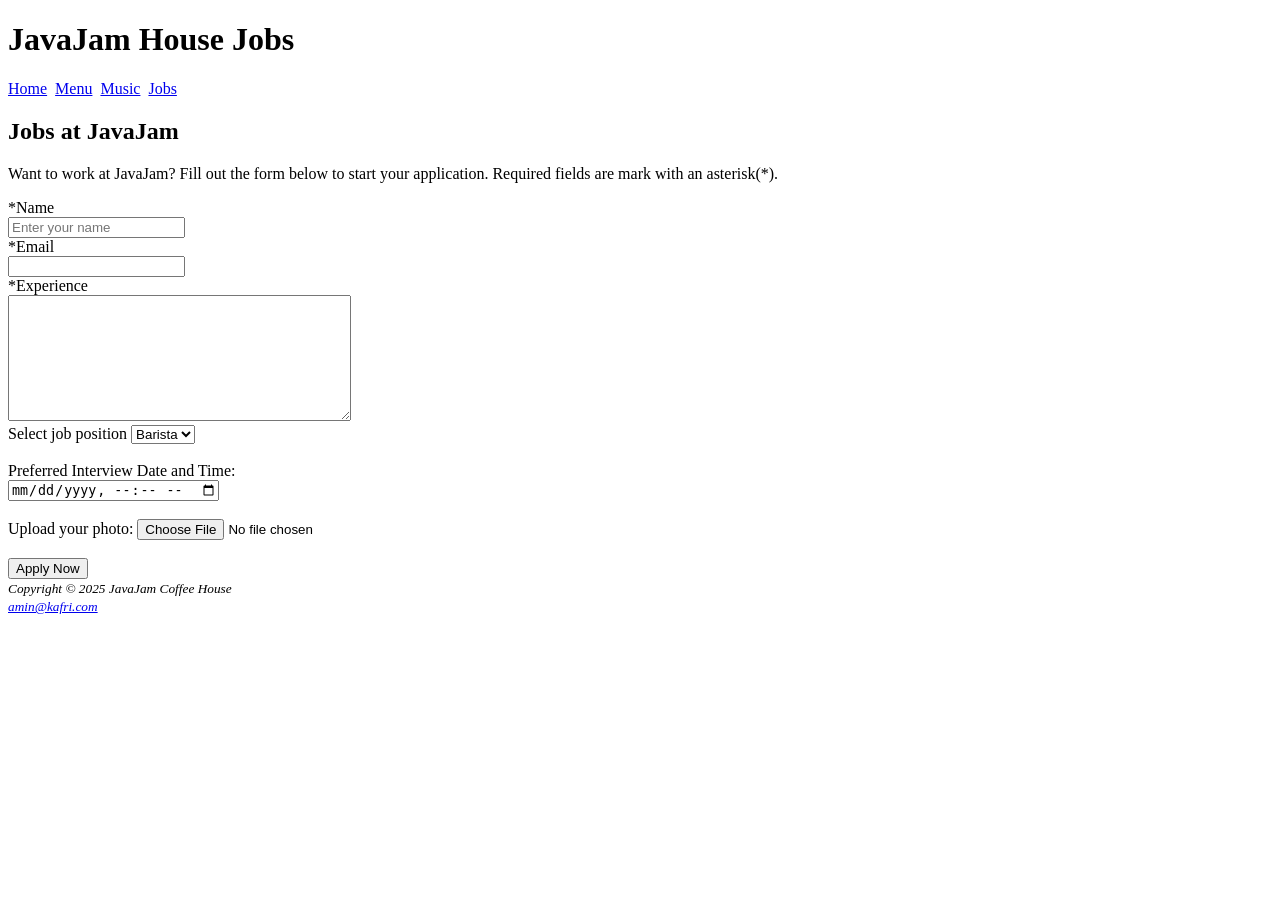
==== jobs.html @ 2fd4a4ea "prepare javajam html" ====
<!DOCTYPE html>
<html lang="en">
	<head>
		<meta charset="UTF-8">
		<meta name="viewport" content="width=device-width, initial-scale=1">
		<title>JavaJam Coffee House</title>
	</head>
	<body>
		<header>
			<h1>JavaJam House Jobs</h1>
		</header>
		<nav>
			<a href="index.html">Home</a>&nbsp;
			<a href="menu.html">Menu</a>&nbsp;
			<a href="music.html">Music</a>&nbsp;
			<a href="jobs.html">Jobs</a>&nbsp;
		</nav>
		<main>
			<h2>Jobs at JavaJam</h2>
			<p>Want to work at JavaJam? Fill out the form below to start your application. Required fields are mark with an asterisk(*).</p>
			<form method="post", action="/action_page.js">
				<label >*Name</label><br>
				<input type="text" placeholder="Enter your name"><br>
				<label >*Email</label><br>
				<input type="email"><br>
				<label >*Experience</label><br>
				<textarea rows="8" cols="40"></textarea><br>
				<label>Select job position</label>
				<select>
					<option value="barista">Barista</option>
				</select><br>
				<br>
				<label>Preferred Interview Date and Time:</label><br>
				<input type="datetime-local"><br>
				<br>
				<label>Upload your photo:</label>
				<input type="file" name="" value=""><br>
				<br>
				<button type="submit">Apply Now</button>
			</form>
		</main>
		<footer>
			<small>
				<i>
					Copyright © 2025 JavaJam Coffee House<br>
					<a href="#">amin@kafri.com</a>
				</i>
			</small>
		</footer>
	</body>
</html>
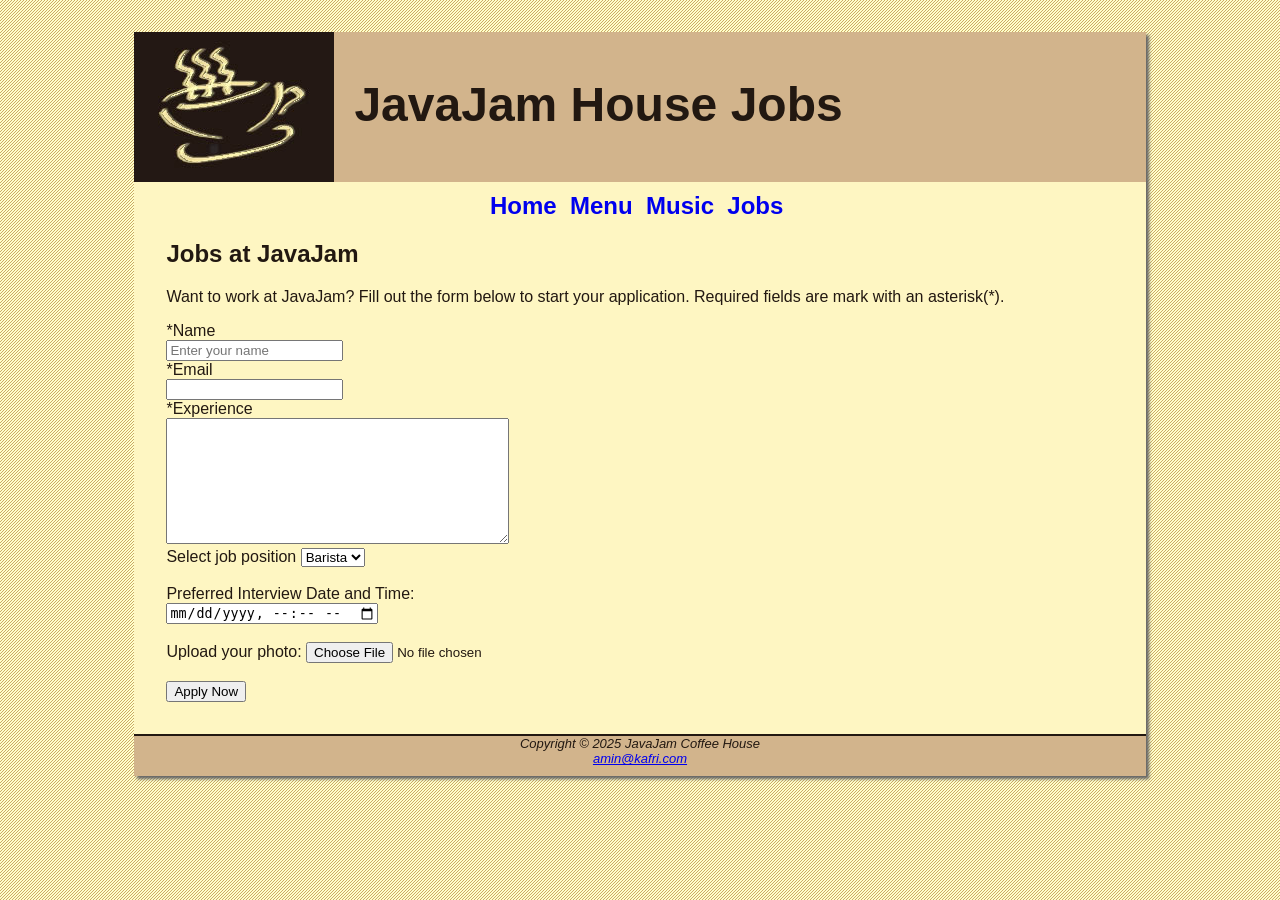
==== commit 8c811f9f: "add basic css" ====
--- a/jobs.html
+++ b/jobs.html
@@ -4,48 +4,47 @@
 		<meta charset="UTF-8">
 		<meta name="viewport" content="width=device-width, initial-scale=1">
 		<title>JavaJam Coffee House</title>
+		<link rel="stylesheet" href="javajam.css">
 	</head>
 	<body>
-		<header>
-			<h1>JavaJam House Jobs</h1>
-		</header>
-		<nav>
-			<a href="index.html">Home</a>&nbsp;
-			<a href="menu.html">Menu</a>&nbsp;
-			<a href="music.html">Music</a>&nbsp;
-			<a href="jobs.html">Jobs</a>&nbsp;
-		</nav>
-		<main>
-			<h2>Jobs at JavaJam</h2>
-			<p>Want to work at JavaJam? Fill out the form below to start your application. Required fields are mark with an asterisk(*).</p>
-			<form method="post", action="/action_page.js">
-				<label >*Name</label><br>
-				<input type="text" placeholder="Enter your name"><br>
-				<label >*Email</label><br>
-				<input type="email"><br>
-				<label >*Experience</label><br>
-				<textarea rows="8" cols="40"></textarea><br>
-				<label>Select job position</label>
-				<select>
-					<option value="barista">Barista</option>
-				</select><br>
-				<br>
-				<label>Preferred Interview Date and Time:</label><br>
-				<input type="datetime-local"><br>
-				<br>
-				<label>Upload your photo:</label>
-				<input type="file" name="" value=""><br>
-				<br>
-				<button type="submit">Apply Now</button>
-			</form>
-		</main>
-		<footer>
-			<small>
-				<i>
-					Copyright © 2025 JavaJam Coffee House<br>
-					<a href="#">amin@kafri.com</a>
-				</i>
-			</small>
-		</footer>
+		<div id="wrapper">
+			<header>
+				<h1>JavaJam House Jobs</h1>
+			</header>
+			<nav>
+				<a href="index.html">Home</a>&nbsp;
+				<a href="menu.html">Menu</a>&nbsp;
+				<a href="music.html">Music</a>&nbsp;
+				<a href="jobs.html">Jobs</a>&nbsp;
+			</nav>
+			<main>
+				<h2>Jobs at JavaJam</h2>
+				<p>Want to work at JavaJam? Fill out the form below to start your application. Required fields are mark with an asterisk(*).</p>
+				<form method="post", action="/action_page.js">
+					<label >*Name</label><br>
+					<input type="text" placeholder="Enter your name"><br>
+					<label >*Email</label><br>
+					<input type="email"><br>
+					<label >*Experience</label><br>
+					<textarea rows="8" cols="40"></textarea><br>
+					<label>Select job position</label>
+					<select>
+						<option value="barista">Barista</option>
+					</select><br>
+					<br>
+					<label>Preferred Interview Date and Time:</label><br>
+					<input type="datetime-local"><br>
+					<br>
+					<label>Upload your photo:</label>
+					<input type="file" name="" value=""><br>
+					<br>
+					<button type="submit">Apply Now</button>
+				</form>
+			</main>
+			<footer>
+				Copyright © 2025 JavaJam Coffee House<br>
+				<a href="#">amin@kafri.com</a>
+			</footer>
+		</div>
 	</body>
 </html>
--- a/javajam.css
+++ b/javajam.css
@@ -0,0 +1,86 @@
+body {
+	background-color: #FCEBB6;
+	color: #221811;
+	font-family: Verdana, Arial, sans-serif;
+	background-image: url(/images/background.gif);
+}
+
+header {
+	background-color: #D2B48C;
+	height: 150px;
+	background-image: url(/images/javajamlogo.jpg);
+	background-repeat: no-repeat;
+}
+
+#wrapper {
+	background-color: #FEF6C2;
+	width: 80%;
+	margin-right: auto;
+	margin-left: auto;
+	min-width: 900px;
+	max-width: 1280px;
+	box-shadow: 3px 3px 3px #666666;
+}
+
+nav {
+	text-align: center;
+	font-weight: bold;
+	font-size: 1.5em;
+	padding-top: 10px;
+}
+
+nav a {
+	text-decoration: none;
+}
+
+main {
+	padding-left: 2em;
+	padding-right: 2em;
+	padding-bottom: 2em;
+	display: block;
+}
+
+footer {
+	background-color: #D2B48C;
+	font-size: small;
+	font-style: italic;
+	text-align: center;
+	padding-bottom: 10px;
+	border-top: 2px #221811 solid;
+}
+
+h1 {
+	padding-top: 45px;
+	padding-left: 220px;
+	font-size: 3em;
+}
+
+h4 {
+	background-color: #D2B48C;
+	font-size: 1.2em;
+	padding-left: 10px;
+	padding-bottom: 5px;
+}
+
+img {
+	padding-left: 10px;
+	padding-right: 10px;
+}
+
+.details {
+	padding-left: 20%;
+	padding-right: 20%;
+	overflow: auto;
+}
+
+.details p {
+    margin-top: 60px;
+}
+
+.floatright {
+	float: right;
+}
+
+.floatleft {
+	float: left;
+}
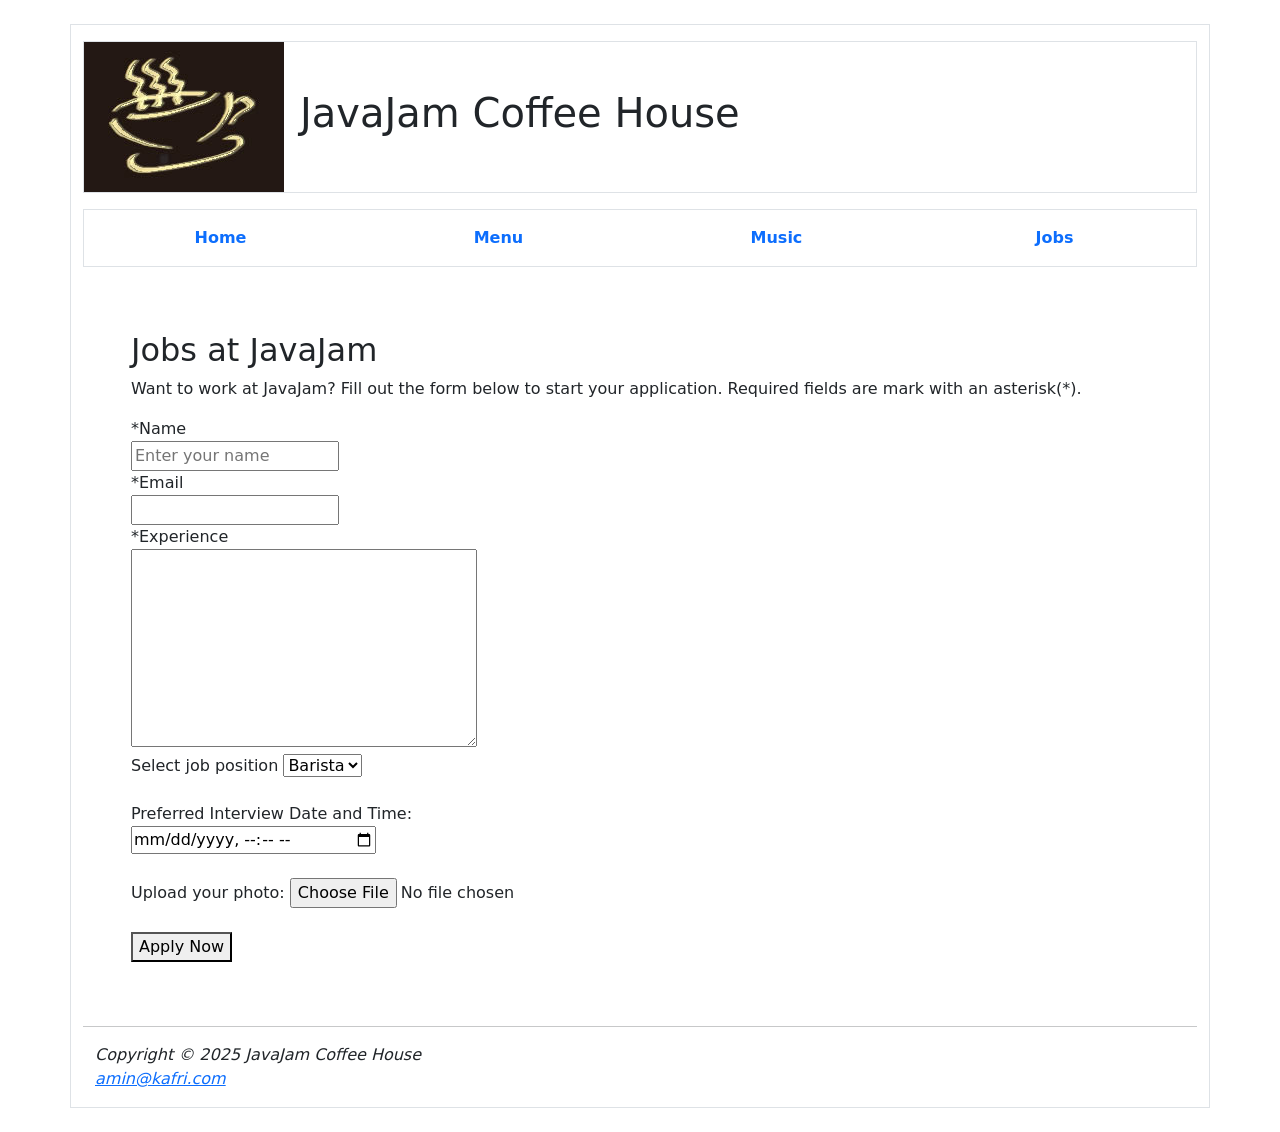
==== commit ccfbf33f: "refactor: consistent bootstrap class for nav and header for all page" ====
--- a/jobs.html
+++ b/jobs.html
@@ -4,20 +4,23 @@
 		<meta charset="UTF-8">
 		<meta name="viewport" content="width=device-width, initial-scale=1">
 		<title>JavaJam Coffee House</title>
-		<link rel="stylesheet" href="javajam.css">
+		<link href="https://cdn.jsdelivr.net/npm/bootstrap@5.1.3/dist/css/bootstrap.min.css" rel="stylesheet" integrity="sha384-1BmE4kWBq78iYhFldvKuhfTAU6auU8tT94WrHftjDbrCEXSU1oBoqyl2QvZ6jIW3" crossorigin="anonymous">
 	</head>
 	<body>
-		<div id="wrapper">
-			<header>
-				<h1>JavaJam House Jobs</h1>
+		<div class="container border my-4">
+			<header class="d-flex align-items-center text-center my-3 border">
+				<img src="./images/javajamlogo.jpg" alt="javajam logo" class="me-3">
+				<h1>JavaJam Coffee House</h1>
 			</header>
-			<nav>
-				<a href="index.html">Home</a>&nbsp;
-				<a href="menu.html">Menu</a>&nbsp;
-				<a href="music.html">Music</a>&nbsp;
-				<a href="jobs.html">Jobs</a>&nbsp;
+			<nav class="container text-center my-3 py-3 border">
+				<div class="row">
+					<a class="col text-decoration-none fw-bold" href="index.html">Home</a>&nbsp;
+					<a class="col text-decoration-none fw-bold" href="menu.html">Menu</a>&nbsp;
+					<a class="col text-decoration-none fw-bold" href="music.html">Music</a>&nbsp;
+					<a class="col text-decoration-none fw-bold" href="jobs.html">Jobs</a>&nbsp;
+				</div>
 			</nav>
-			<main>
+			<main class="p-5">
 				<h2>Jobs at JavaJam</h2>
 				<p>Want to work at JavaJam? Fill out the form below to start your application. Required fields are mark with an asterisk(*).</p>
 				<form method="post", action="/action_page.js">
@@ -41,10 +44,12 @@
 					<button type="submit">Apply Now</button>
 				</form>
 			</main>
-			<footer>
+			<hr>
+			<footer class="container fst-italic my-3">
 				Copyright © 2025 JavaJam Coffee House<br>
 				<a href="#">amin@kafri.com</a>
 			</footer>
 		</div>
+		<script src="https://cdn.jsdelivr.net/npm/bootstrap@5.1.3/dist/js/bootstrap.bundle.min.js" integrity="sha384-ka7Sk0Gln4gmtz2MlQnikT1wXgYsOg+OMhuP+IlRH9sENBO0LRn5q+8nbTov4+1p" crossorigin="anonymous"></script>
 	</body>
 </html>
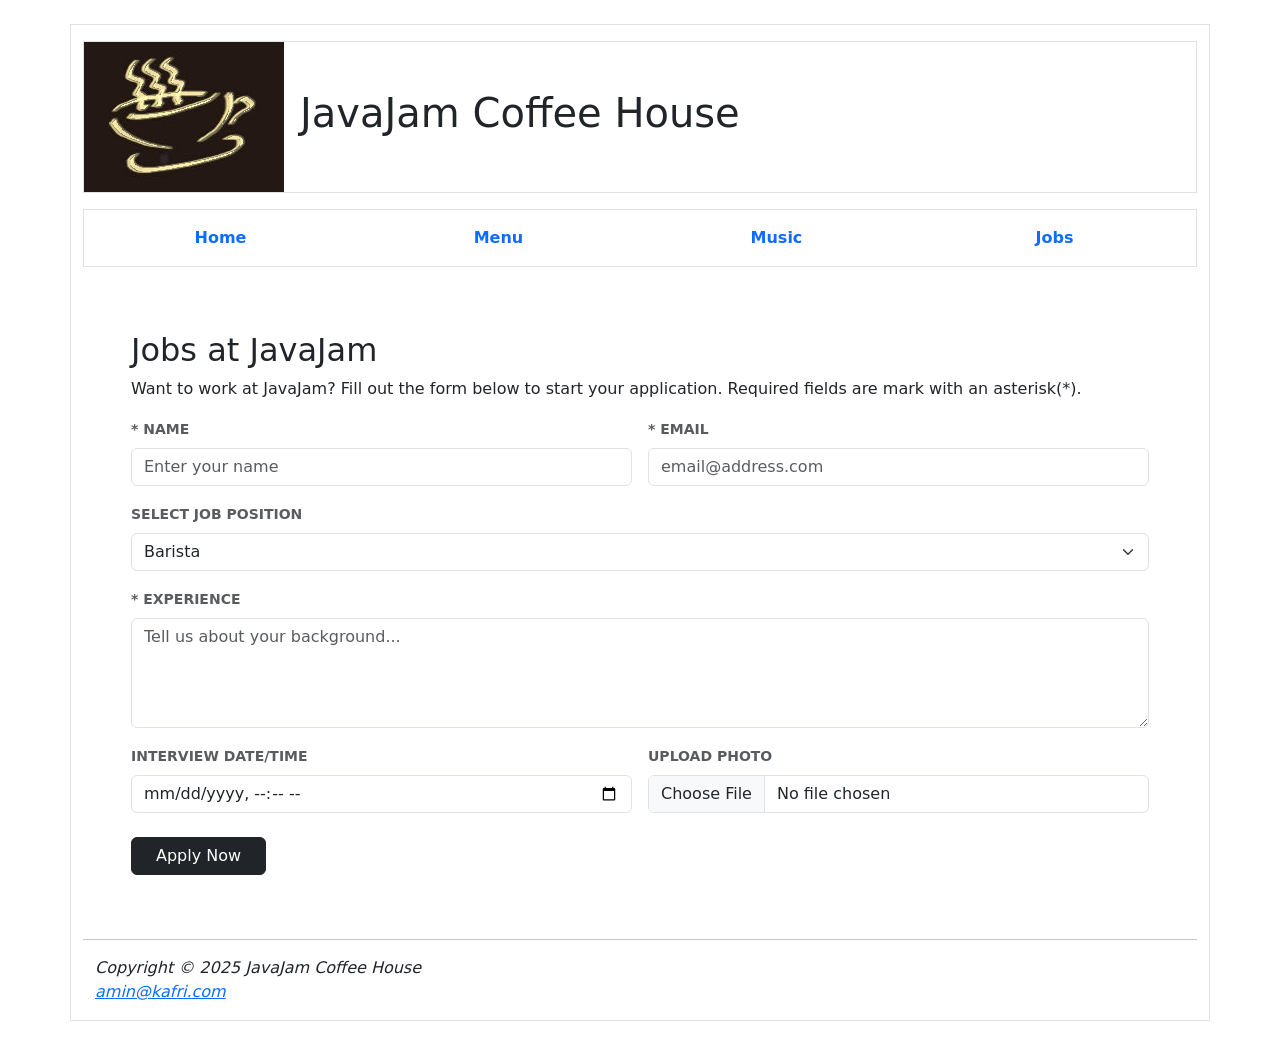
==== commit 6d430c8d: "refactor: add table border for menu and improve job ui" ====
--- a/jobs.html
+++ b/jobs.html
@@ -23,26 +23,46 @@
 			<main class="p-5">
 				<h2>Jobs at JavaJam</h2>
 				<p>Want to work at JavaJam? Fill out the form below to start your application. Required fields are mark with an asterisk(*).</p>
-				<form method="post", action="/action_page.js">
-					<label >*Name</label><br>
-					<input type="text" placeholder="Enter your name"><br>
-					<label >*Email</label><br>
-					<input type="email"><br>
-					<label >*Experience</label><br>
-					<textarea rows="8" cols="40"></textarea><br>
-					<label>Select job position</label>
-					<select>
-						<option value="barista">Barista</option>
-					</select><br>
-					<br>
-					<label>Preferred Interview Date and Time:</label><br>
-					<input type="datetime-local"><br>
-					<br>
-					<label>Upload your photo:</label>
-					<input type="file" name="" value=""><br>
-					<br>
-					<button type="submit">Apply Now</button>
+				<form method="post" action="/action_page.js" class="row g-3">
+					<div class="col-md-6">
+						<label class="form-label fw-bold small text-uppercase text-muted">* Name</label>
+						<input type="text" class="form-control" placeholder="Enter your name" required>
+					</div>
+
+					<div class="col-md-6">
+						<label class="form-label fw-bold small text-uppercase text-muted">* Email</label>
+						<input type="email" class="form-control" placeholder="email@address.com" required>
+					</div>
+
+					<div class="col-12">
+						<label class="form-label fw-bold small text-uppercase text-muted">Select job position</label>
+						<select class="form-select">
+							<option value="barista">Barista</option>
+							<option value="server">Server</option>
+							<option value="manager">Manager</option>
+						</select>
+					</div>
+
+					<div class="col-12">
+						<label class="form-label fw-bold small text-uppercase text-muted">* Experience</label>
+						<textarea class="form-control" rows="4" placeholder="Tell us about your background..." required></textarea>
+					</div>
+
+					<div class="col-md-6">
+						<label class="form-label fw-bold small text-uppercase text-muted">Interview Date/Time</label>
+						<input type="datetime-local" class="form-control">
+					</div>
+
+					<div class="col-md-6">
+						<label class="form-label fw-bold small text-uppercase text-muted">Upload Photo</label>
+						<input type="file" class="form-control">
+					</div>
+
+					<div class="col-12 mt-4">
+						<button type="submit" class="btn btn-dark px-4">Apply Now</button>
+					</div>
 				</form>
+
 			</main>
 			<hr>
 			<footer class="container fst-italic my-3">
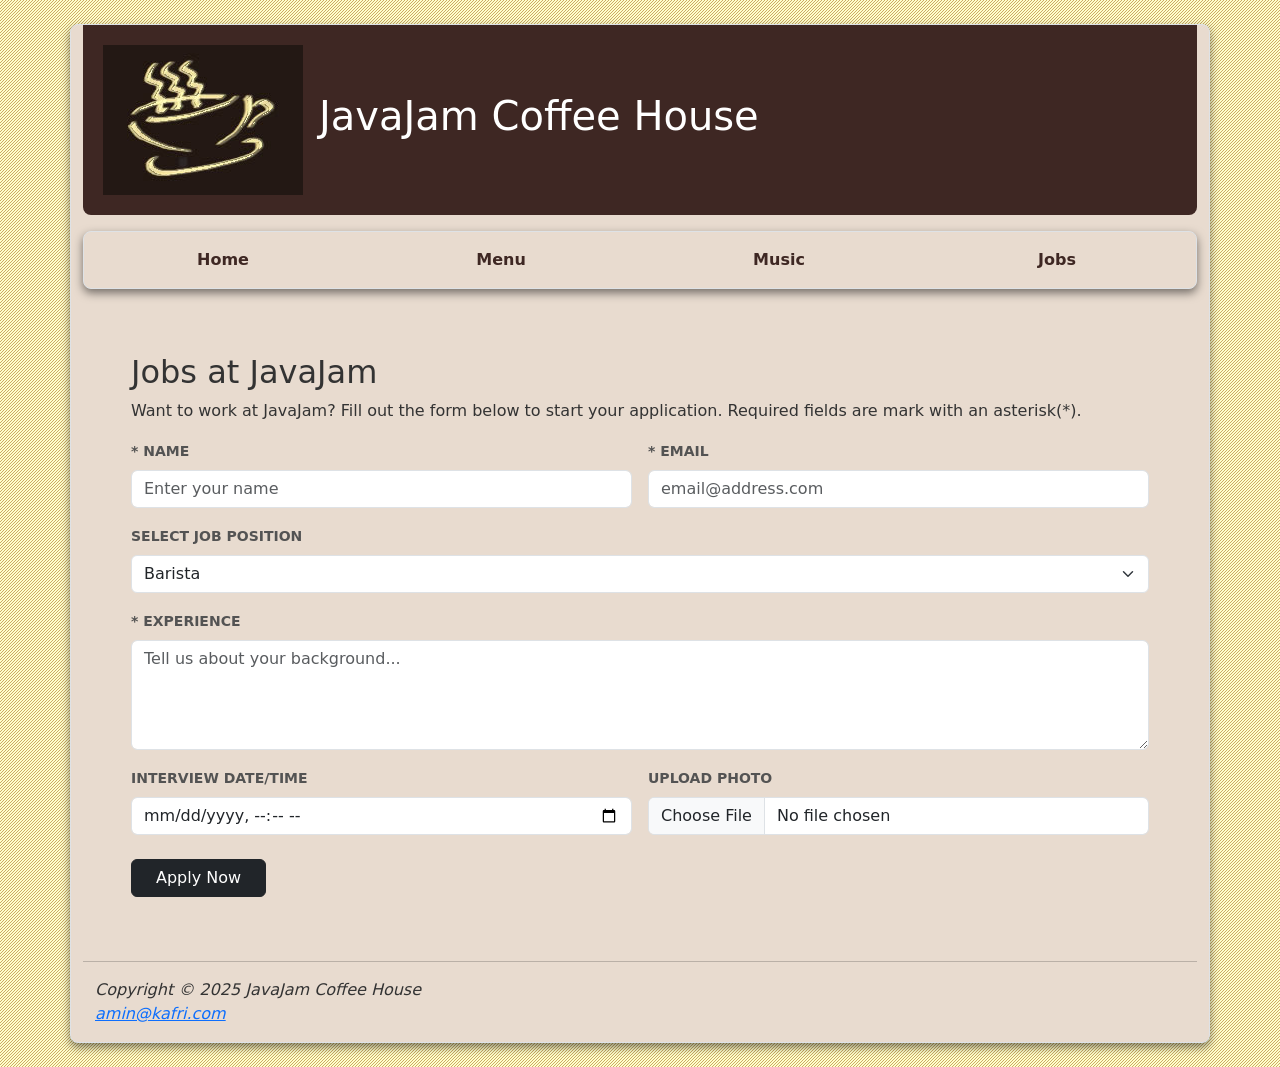
==== commit 7e7e3873: "fix: add app.css and improve base color" ====
--- a/jobs.html
+++ b/jobs.html
@@ -5,19 +5,20 @@
 		<meta name="viewport" content="width=device-width, initial-scale=1">
 		<title>JavaJam Coffee House</title>
 		<link href="https://cdn.jsdelivr.net/npm/bootstrap@5.1.3/dist/css/bootstrap.min.css" rel="stylesheet" integrity="sha384-1BmE4kWBq78iYhFldvKuhfTAU6auU8tT94WrHftjDbrCEXSU1oBoqyl2QvZ6jIW3" crossorigin="anonymous">
+		<link rel="stylesheet" href="app.css">
 	</head>
 	<body>
 		<div class="container border my-4">
-			<header class="d-flex align-items-center text-center my-3 border">
+			<header class="d-flex align-items-center text-center my-0 border-0">
 				<img src="./images/javajamlogo.jpg" alt="javajam logo" class="me-3">
 				<h1>JavaJam Coffee House</h1>
 			</header>
 			<nav class="container text-center my-3 py-3 border">
 				<div class="row">
-					<a class="col text-decoration-none fw-bold" href="index.html">Home</a>&nbsp;
-					<a class="col text-decoration-none fw-bold" href="menu.html">Menu</a>&nbsp;
-					<a class="col text-decoration-none fw-bold" href="music.html">Music</a>&nbsp;
-					<a class="col text-decoration-none fw-bold" href="jobs.html">Jobs</a>&nbsp;
+					<a class="col text-decoration-none fw-bold" href="index.html">Home</a>
+					<a class="col text-decoration-none fw-bold" href="menu.html">Menu</a>
+					<a class="col text-decoration-none fw-bold" href="music.html">Music</a>
+					<a class="col text-decoration-none fw-bold" href="jobs.html">Jobs</a>
 				</div>
 			</nav>
 			<main class="p-5">
--- a/app.css
+++ b/app.css
@@ -0,0 +1,50 @@
+:root {
+	--coffee-dark: #3e2723;
+	--coffee-light: #e8dbcf;
+	--accent: #8d6e63;
+}
+
+body {
+	background-image: url(images/background.gif);
+	background-color: #f5f5f5;
+	color: #333;
+}
+
+.container.border {
+	background-color: var(--coffee-light);
+	box-shadow: 0 4px 10px rgba(0,0,0,0.5);
+	border-radius: 8px;
+}
+
+header {
+	background-color: var(--coffee-dark);
+	color: white;
+	padding: 20px;
+	border-radius: 0 0 8px 8px;
+}
+
+nav a.col {
+	color: var(--coffee-dark) !important;
+	transition: 0.3s;
+}
+
+nav a.col:hover {
+	color: var(--accent) !important;
+	background-color: #f8f9fa;
+	border-radius: 8px 8px 8px 8px;
+	margin-left: 8px;
+	margin-right: 8px;
+}
+
+.float-start {
+	float: left;
+	margin-right: 20px;
+	border: 1px solid #ddd;
+	padding: 5px;
+	background: #fff;
+}
+
+.details {
+	overflow: auto;
+	margin-bottom: 2rem;
+}
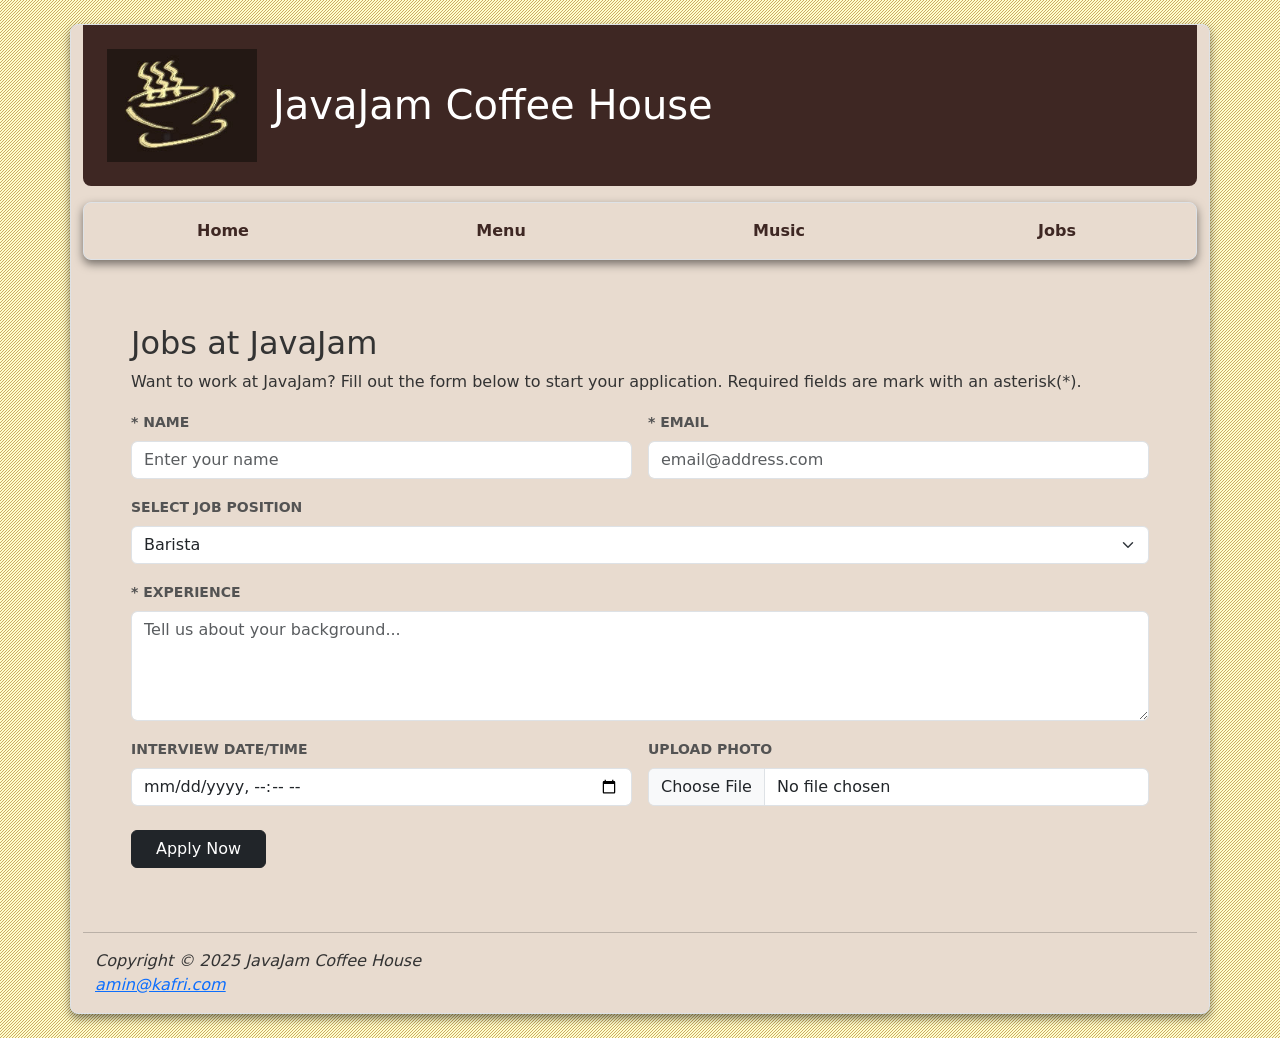
==== commit 9a07c411: "fix: unresponsive header and floating image in mobile" ====
--- a/jobs.html
+++ b/jobs.html
@@ -9,9 +9,9 @@
 	</head>
 	<body>
 		<div class="container border my-4">
-			<header class="d-flex align-items-center text-center my-0 border-0">
-				<img src="./images/javajamlogo.jpg" alt="javajam logo" class="me-3">
-				<h1>JavaJam Coffee House</h1>
+			<header class="d-flex flex-column flex-md-row align-items-center justify-content-center justify-content-md-start p-4 border-0">
+				<img src="./images/javajamlogo.jpg" alt="javajam logo" class="mb-3 mb-md-0 me-md-3" style="max-width: 150px;">
+				<h1 class="mb-0">JavaJam Coffee House</h1>
 			</header>
 			<nav class="container text-center my-3 py-3 border">
 				<div class="row">
